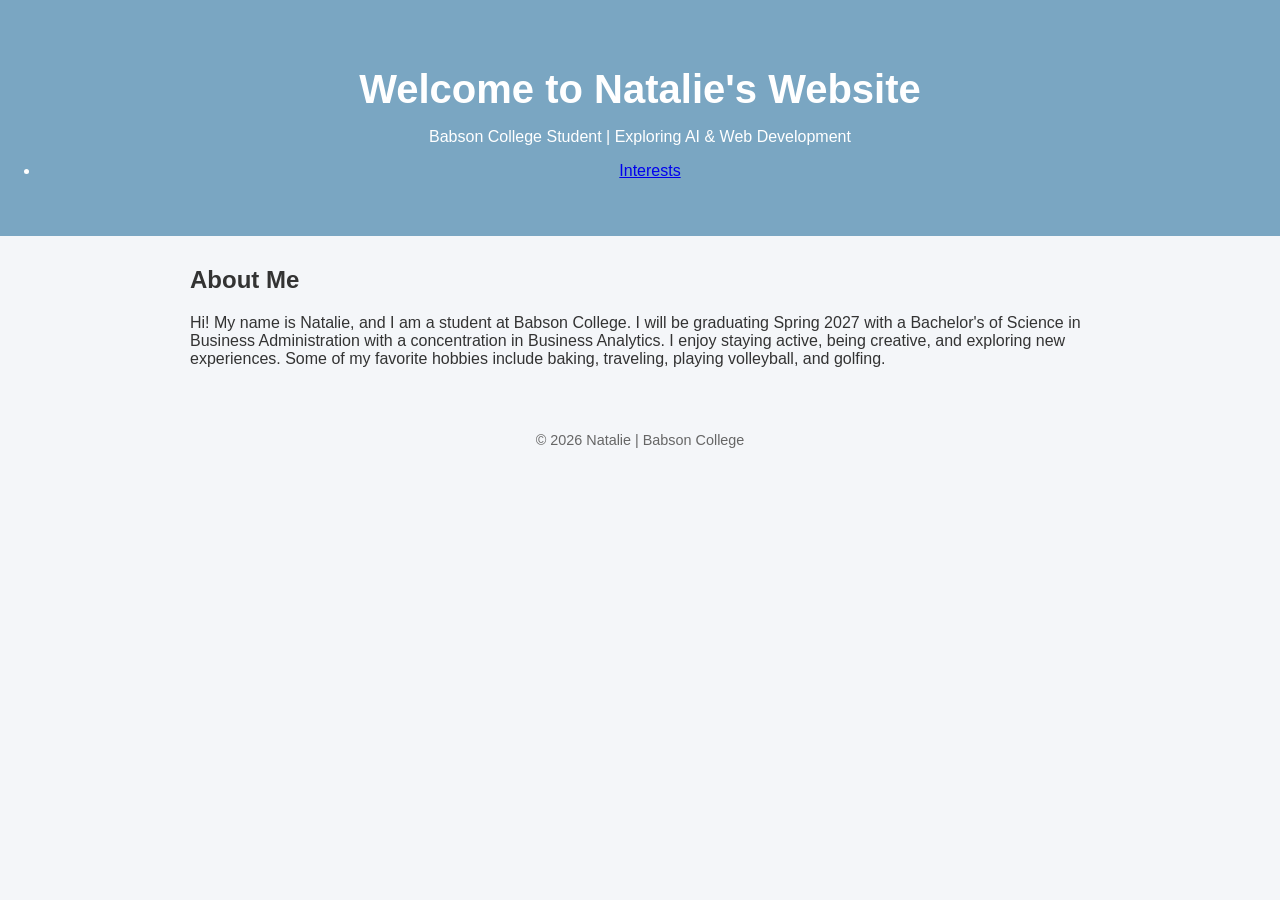
==== about-me.html @ 98ca67ca "Created separate tab for an about me section to learn more about me" ====
<!DOCTYPE html>
<html lang="en">
<head>
  <meta charset="UTF-8">
  <meta name="viewport" content="width=device-width, initial-scale=1.0">
  <title>Natalie's Personal Website</title>
  <link rel="stylesheet" href="css/style.css">
</head>

<body>
  <header>
    <h1>Welcome to Natalie's Website</h1>
    <p>Babson College Student | Exploring AI & Web Development</p>
    <nav>
      <ul>
        <li>
          <a href="interests.html">Interests</a>
        </li>

      </ul>
    </nav>
  </header>


  <div class="container">
    <section class="about-me">
      <h2>About Me</h2>
      <p>
        Hi! My name is Natalie, and I am a student at Babson College. I will be graduating Spring 2027 with a Bachelor's of Science in Business Administration with a concentration in Business Analytics.
        I enjoy staying active, being creative, and exploring new experiences. 
        Some of my favorite hobbies include baking, traveling, playing volleyball, and golfing.
      </p>
    </section>
  </div>

  <footer>
    <p>© 2026 Natalie | Babson College</p>
  </footer>

</body>
</html>
---- css/style.css ----
body {
      margin: 0;
      font-family: Arial, sans-serif;
      background-color: #f4f6f9;
      color: #333;
}

header {
      background-color: #7aa6c2;
      color: white;
      text-align: center;
      padding: 40px 20px;
}

header h1 {
      margin-bottom: 10px;
      font-size: 2.5rem;
}

.container {
      width: 90%;
      max-width: 900px;
      margin: 30px auto;
}

.section {
      background-color: white;
      padding: 25px;
      margin-bottom: 25px;
      border-radius: 10px;
      box-shadow: 0 2px 8px rgba(0,0,0,0.08);
}

.section h2 {
      color: #7aa6c2;
      margin-bottom: 15px;
}

ul {
      padding-left: 20px;
}

li {
      margin-bottom: 10px;
}

footer {
      text-align: center;
      padding: 20px;
      color: #666;
      font-size: 0.9rem;
}

@media (max-width: 600px) {
      header h1 {
        font-size: 2rem;
      }

      .section {
        padding: 20px;
      }
}
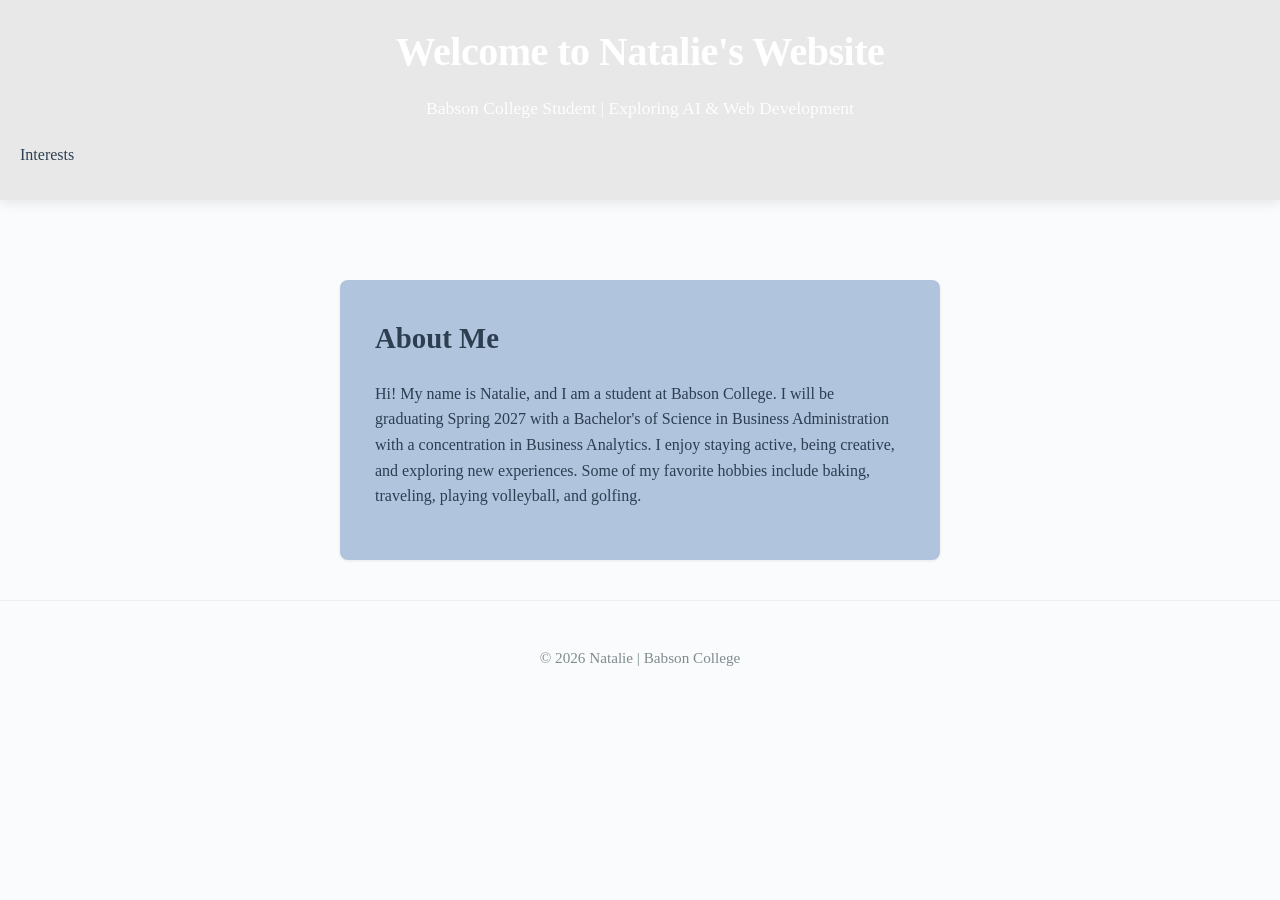
==== commit 98b1976e: "Updated files with new styles.css link" ====
--- a/about-me.html
+++ b/about-me.html
@@ -4,7 +4,7 @@
   <meta charset="UTF-8">
   <meta name="viewport" content="width=device-width, initial-scale=1.0">
   <title>Natalie's Personal Website</title>
-  <link rel="stylesheet" href="css/style.css">
+  <link rel="stylesheet" href="css/styles.css">
 </head>
 
 <body>
--- a/css/styles.css
+++ b/css/styles.css
@@ -0,0 +1,208 @@
+* {
+      box-sizing: border-box;
+}
+
+body {
+      margin: 0;
+      font-family:'Times New Roman', Times, serif;
+      background-color: #fafbfc;
+      color: #2c3e50;
+      line-height: 1.6;
+}
+
+header {
+      background: #e8e8e8;
+      color: white;
+      text-align: center;
+      padding: 20px;
+      box-shadow: 0 2px 12px rgba(0, 0, 0, 0.1);
+}
+
+header h1 {
+      margin: 0 0 10px 0;
+      font-size: 2.5rem;
+      font-weight: 700;
+      letter-spacing: -0.5px;
+}
+
+header p {
+      margin: 0;
+      font-size: 1.1rem;
+      font-weight: 300;
+      opacity: 0.95;
+}
+
+#hero {
+      display: flex;
+      align-items: center;
+      gap: 40px;
+      background-color: #e8e8e8;
+      padding: 50px;
+      border-radius: 8px;
+      margin: 30px auto;
+      max-width: 1000px;
+      width: 90%;
+}
+
+.hero-text {
+      flex: 1;
+      font-family: 'Times New Roman', serif;
+}
+
+.hero-text h1 {
+      margin: 0 0 15px 0;
+      font-size: 2.5rem;
+      font-weight: 700;
+      color: #2c3e50;
+}
+
+.hero-text p {
+      margin: 0;
+      font-size: 1.1rem;
+      color: #34495e;
+}
+
+.hero-photo {
+      flex: 1;
+      text-align: center;
+}
+
+.hero-photo figure {
+      margin: 0;
+}
+
+.hero-photo img {
+      max-width: 100%;
+      height: auto;
+      border-radius: 8px;
+      box-shadow: 0 2px 8px rgba(0, 0, 0, 0.1);
+}
+
+nav ul {
+      list-style: none;
+      padding: 20px 0 0 0;
+      margin: 0;
+      display: flex;
+      justify-content: flex-start;
+      gap: 30px;
+}
+
+nav a {
+      color: #2c3e50;
+      text-decoration: none;
+      font-weight: 500;
+      transition: opacity 0.3s ease;
+}
+
+nav a:hover {
+      opacity: 0.8;
+}
+
+.about-link {
+      background-color: #B0C4DE;
+      padding: 10px 15px;
+      border-radius: 6px;
+      display: inline-block;
+      color: #2c3e50 !important;
+}
+
+.about-link:hover {
+      opacity: 0.9;
+}
+
+.container {
+      width: 90%;
+      max-width: 900px;
+      margin: 40px auto;
+}
+
+.section {
+      background-color: white;
+      padding: 35px;
+      margin-bottom: 30px;
+      border-radius: 8px;
+      box-shadow: 0 1px 3px rgba(0, 0, 0, 0.08);
+      transition: box-shadow 0.3s ease;
+}
+
+.section:hover {
+      box-shadow: 0 4px 12px rgba(0, 0, 0, 0.12);
+}
+
+.section h2 {
+      color: #2c3e50;
+      margin: 0 0 20px 0;
+      font-size: 1.8rem;
+      font-weight: 600;
+}
+
+.about-me {
+      background-color: lightsteelblue;
+      padding: 35px;
+      margin: 80px auto 30px auto;
+      border-radius: 8px;
+      box-shadow: 0 1px 3px rgba(0, 0, 0, 0.08);
+      max-width: 600px;
+}
+
+.about-me h2 {
+      color: #2c3e50;
+      margin: 0 0 20px 0;
+      font-size: 1.8rem;
+      font-weight: 600;
+}
+
+ul {
+      padding-left: 20px;
+      margin: 0;
+}
+
+li {
+      margin-bottom: 12px;
+      color: #34495e;
+}
+
+.interest-image {
+      max-width: 100%;
+      height: auto;
+      border-radius: 8px;
+      margin-top: 15px;
+      box-shadow: 0 2px 8px rgba(0, 0, 0, 0.1);
+}
+
+footer {
+      text-align: center;
+      padding: 30px 20px;
+      color: #7f8c8d;
+      font-size: 0.95rem;
+      border-top: 1px solid #ecf0f1;
+      margin-top: 40px;
+}
+
+@media (max-width: 600px) {
+      header h1 {
+            font-size: 2rem;
+      }
+
+      header p {
+            font-size: 1rem;
+      }
+
+      nav ul {
+            flex-wrap: wrap;
+            gap: 15px;
+      }
+
+      .container {
+            margin: 30px auto;
+      }
+
+      .section {
+            padding: 25px;
+            margin-bottom: 20px;
+      }
+
+      .section h2 {
+            font-size: 1.5rem;
+      }
+}
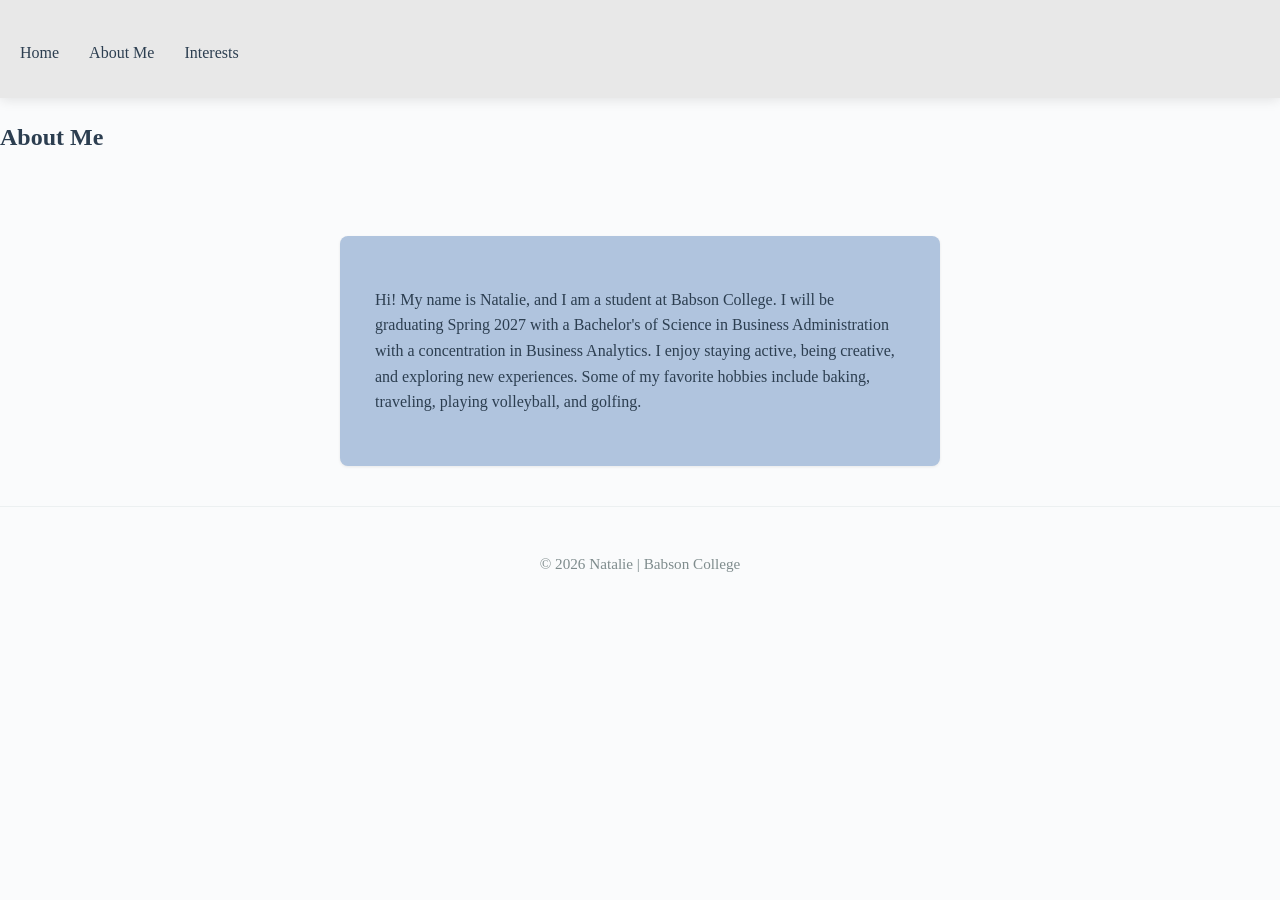
==== commit 2120a1cf: "Added Google font and changed links for header" ====
--- a/about-me.html
+++ b/about-me.html
@@ -3,31 +3,34 @@
 <head>
   <meta charset="UTF-8">
   <meta name="viewport" content="width=device-width, initial-scale=1.0">
-  <title>Natalie's Personal Website</title>
+  <title>About Me | Natalie's Personal Website</title>
+  <link rel="preconnect" href="https://fonts.googleapis.com">
+  <link href="https://fonts.googleapis.com/css2?family=Gelasio:ital,wght@0,400;0,500;0,600;0,700;1,400&display=swap" rel="stylesheet">
   <link rel="stylesheet" href="css/styles.css">
 </head>
 
 <body>
-  <header>
-    <h1>Welcome to Natalie's Website</h1>
-    <p>Babson College Student | Exploring AI & Web Development</p>
-    <nav>
-      <ul>
-        <li>
-          <a href="interests.html">Interests</a>
-        </li>
-
-      </ul>
-    </nav>
+  <header class="site-header">
+    <div class="header-inner">
+      <nav>
+        <ul>
+          <li><a href="index.html">Home</a></li>
+          <li><a href="about-me.html" class="active">About Me</a></li>
+          <li><a href="interests.html">Interests</a></li>
+        </ul>
+      </nav>
+    </div>
   </header>
 
+  <section class="page-header">
+    <h1>About Me</h1>
+  </section>
 
   <div class="container">
     <section class="about-me">
-      <h2>About Me</h2>
       <p>
         Hi! My name is Natalie, and I am a student at Babson College. I will be graduating Spring 2027 with a Bachelor's of Science in Business Administration with a concentration in Business Analytics.
-        I enjoy staying active, being creative, and exploring new experiences. 
+        I enjoy staying active, being creative, and exploring new experiences.
         Some of my favorite hobbies include baking, traveling, playing volleyball, and golfing.
       </p>
     </section>
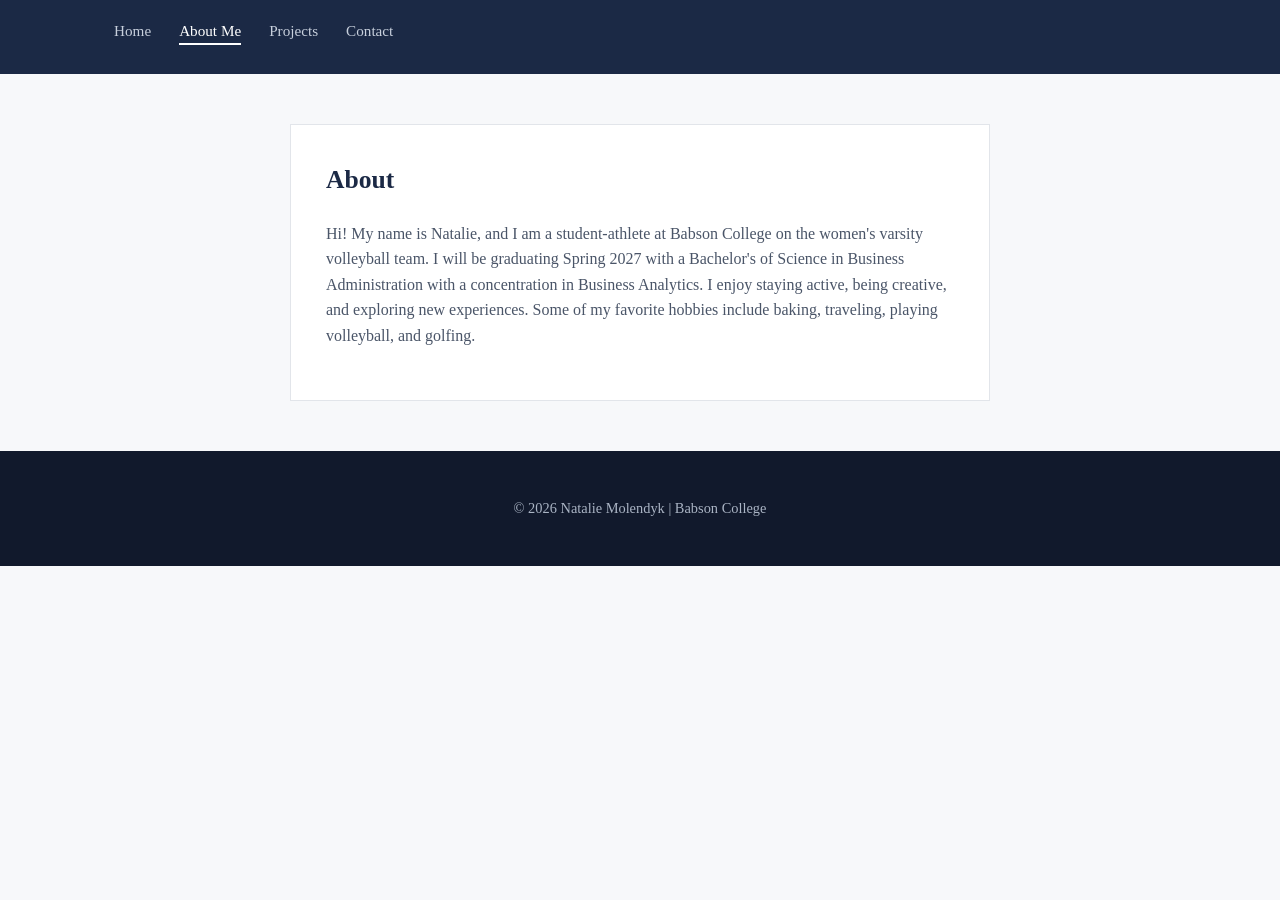
==== commit 34552b32: "Included links to new pages" ====
--- a/about-me.html
+++ b/about-me.html
@@ -16,28 +16,28 @@
         <ul>
           <li><a href="index.html">Home</a></li>
           <li><a href="about-me.html" class="active">About Me</a></li>
-          <li><a href="interests.html">Interests</a></li>
+          <li><a href="projects.html">Projects</a></li>
+          <li><a href="contact.html">Contact</a></li>
         </ul>
       </nav>
     </div>
   </header>
 
-  <section class="page-header">
-    <h1>About Me</h1>
-  </section>
-
-  <div class="container">
-    <section class="about-me">
-      <p>
-        Hi! My name is Natalie, and I am a student at Babson College. I will be graduating Spring 2027 with a Bachelor's of Science in Business Administration with a concentration in Business Analytics.
-        I enjoy staying active, being creative, and exploring new experiences.
-        Some of my favorite hobbies include baking, traveling, playing volleyball, and golfing.
-      </p>
-    </section>
-  </div>
+  <main>
+    <div class="container">
+      <section class="about-me">
+        <h2>About</h2>
+        <p>
+          Hi! My name is Natalie, and I am a student-athlete at Babson College on the women's varsity volleyball team. I will be graduating Spring 2027 with a Bachelor's of Science in Business Administration with a concentration in Business Analytics.
+          I enjoy staying active, being creative, and exploring new experiences.
+          Some of my favorite hobbies include baking, traveling, playing volleyball, and golfing.
+        </p>
+      </section>
+    </div>
+  </main>
 
   <footer>
-    <p>© 2026 Natalie | Babson College</p>
+    <p>© 2026 Natalie Molendyk | Babson College</p>
   </footer>
 
 </body>
--- a/css/styles.css
+++ b/css/styles.css
@@ -1,208 +1,246 @@
 * {
-      box-sizing: border-box;
+  box-sizing: border-box;
+}
+
+:root {
+  --navy: #1b2945;
+  --navy-dark: #11192c;
+  --slate: #4a5568;
+  --bg: #f7f8fa;
+  --white: #ffffff;
+  --border: #e2e5ea;
+  --nav-link: #c7cfdc;
 }
 
 body {
-      margin: 0;
-      font-family:'Times New Roman', Times, serif;
-      background-color: #fafbfc;
-      color: #2c3e50;
-      line-height: 1.6;
-}
-
-header {
-      background: #e8e8e8;
-      color: white;
-      text-align: center;
-      padding: 20px;
-      box-shadow: 0 2px 12px rgba(0, 0, 0, 0.1);
-}
-
-header h1 {
-      margin: 0 0 10px 0;
-      font-size: 2.5rem;
-      font-weight: 700;
-      letter-spacing: -0.5px;
-}
-
-header p {
-      margin: 0;
-      font-size: 1.1rem;
-      font-weight: 300;
-      opacity: 0.95;
-}
-
+  margin: 0;
+  font-family: 'Gelasio', Georgia, 'Times New Roman', serif;
+  background-color: var(--bg);
+  color: var(--slate);
+  line-height: 1.6;
+}
+
+/* Site-wide navigation header, present on every page */
+.site-header {
+  background: var(--navy);
+}
+
+.header-inner {
+  max-width: 1100px;
+  margin: 0 auto;
+  display: flex;
+  align-items: center;
+  justify-content: space-between;
+  padding: 18px 24px;
+}
+
+.site-title {
+  color: #ffffff;
+  font-size: 1.25rem;
+  font-weight: 700;
+  text-decoration: none;
+  letter-spacing: 0.01em;
+}
+
+.site-header nav ul {
+  list-style: none;
+  display: flex;
+  gap: 28px;
+  margin: 0;
+  padding: 0;
+}
+
+.site-header nav a {
+  color: var(--nav-link);
+  text-decoration: none;
+  font-weight: 500;
+  font-size: 0.95rem;
+  transition: color 0.2s ease;
+}
+
+.site-header nav a:hover {
+  color: #ffffff;
+}
+
+.site-header nav a.active {
+  color: #ffffff;
+  border-bottom: 2px solid #ffffff;
+  padding-bottom: 4px;
+}
+
+/* Homepage hero */
 #hero {
-      display: flex;
-      align-items: center;
-      gap: 40px;
-      background-color: #e8e8e8;
-      padding: 50px;
-      border-radius: 8px;
-      margin: 30px auto;
-      max-width: 1000px;
-      width: 90%;
+  display: flex;
+  align-items: center;
+  gap: 50px;
+  background-color: var(--white);
+  padding: 70px 50px;
+  margin: 0 auto;
+  max-width: 1100px;
+  width: 90%;
 }
 
 .hero-text {
-      flex: 1;
-      font-family: 'Times New Roman', serif;
+  flex: 1;
 }
 
 .hero-text h1 {
-      margin: 0 0 15px 0;
-      font-size: 2.5rem;
-      font-weight: 700;
-      color: #2c3e50;
+  margin: 0 0 14px 0;
+  font-size: 2.4rem;
+  font-weight: 700;
+  color: var(--navy);
 }
 
 .hero-text p {
-      margin: 0;
-      font-size: 1.1rem;
-      color: #34495e;
+  margin: 0;
+  font-size: 1.05rem;
+  color: var(--slate);
+}
+
+.cta-button {
+  display: inline-block;
+  margin-top: 26px;
+  padding: 12px 28px;
+  background: var(--navy);
+  color: #ffffff;
+  text-decoration: none;
+  font-weight: 600;
+  font-size: 0.95rem;
+  letter-spacing: 0.01em;
+  transition: background 0.2s ease;
+}
+
+.cta-button:hover {
+  background: var(--navy-dark);
 }
 
 .hero-photo {
-      flex: 1;
-      text-align: center;
+  flex: 1;
+  text-align: center;
 }
 
 .hero-photo figure {
-      margin: 0;
+  margin: 0;
 }
 
 .hero-photo img {
-      max-width: 100%;
-      height: auto;
-      border-radius: 8px;
-      box-shadow: 0 2px 8px rgba(0, 0, 0, 0.1);
-}
-
-nav ul {
-      list-style: none;
-      padding: 20px 0 0 0;
-      margin: 0;
-      display: flex;
-      justify-content: flex-start;
-      gap: 30px;
-}
-
-nav a {
-      color: #2c3e50;
-      text-decoration: none;
-      font-weight: 500;
-      transition: opacity 0.3s ease;
-}
-
-nav a:hover {
-      opacity: 0.8;
-}
-
-.about-link {
-      background-color: #B0C4DE;
-      padding: 10px 15px;
-      border-radius: 6px;
-      display: inline-block;
-      color: #2c3e50 !important;
-}
-
-.about-link:hover {
-      opacity: 0.9;
+  max-width: 100%;
+  height: auto;
+  border: 1px solid var(--border);
+  box-shadow: 0 4px 18px rgba(20, 30, 50, 0.12);
+}
+
+/* Page header band, used on About Me and Interests pages */
+.page-header {
+  background: var(--navy);
+  color: #ffffff;
+  text-align: center;
+  padding: 56px 20px;
+}
+
+.page-header h1 {
+  margin: 0;
+  font-size: 2.1rem;
+  font-weight: 700;
 }
 
 .container {
-      width: 90%;
-      max-width: 900px;
-      margin: 40px auto;
-}
-
-.section {
-      background-color: white;
-      padding: 35px;
-      margin-bottom: 30px;
-      border-radius: 8px;
-      box-shadow: 0 1px 3px rgba(0, 0, 0, 0.08);
-      transition: box-shadow 0.3s ease;
-}
-
-.section:hover {
-      box-shadow: 0 4px 12px rgba(0, 0, 0, 0.12);
-}
-
-.section h2 {
-      color: #2c3e50;
-      margin: 0 0 20px 0;
-      font-size: 1.8rem;
-      font-weight: 600;
-}
-
+  width: 90%;
+  max-width: 900px;
+  margin: 50px auto;
+}
+
+.section,
 .about-me {
-      background-color: lightsteelblue;
-      padding: 35px;
-      margin: 80px auto 30px auto;
-      border-radius: 8px;
-      box-shadow: 0 1px 3px rgba(0, 0, 0, 0.08);
-      max-width: 600px;
-}
-
+  background-color: var(--white);
+  border: 1px solid var(--border);
+  padding: 35px;
+  margin-bottom: 30px;
+}
+
+.section h2,
 .about-me h2 {
-      color: #2c3e50;
-      margin: 0 0 20px 0;
-      font-size: 1.8rem;
-      font-weight: 600;
+  color: var(--navy);
+  margin: 0 0 20px 0;
+  font-size: 1.6rem;
+  font-weight: 600;
+}
+
+.about-me {
+  max-width: 700px;
+  margin-left: auto;
+  margin-right: auto;
 }
 
 ul {
-      padding-left: 20px;
-      margin: 0;
+  padding-left: 20px;
+  margin: 0;
 }
 
 li {
-      margin-bottom: 12px;
-      color: #34495e;
+  margin-bottom: 12px;
+  color: var(--slate);
 }
 
 .interest-image {
-      max-width: 100%;
-      height: auto;
-      border-radius: 8px;
-      margin-top: 15px;
-      box-shadow: 0 2px 8px rgba(0, 0, 0, 0.1);
+  max-width: 100%;
+  height: auto;
+  margin-top: 15px;
+  border: 1px solid var(--border);
+  box-shadow: 0 2px 8px rgba(20, 30, 50, 0.08);
 }
 
 footer {
-      text-align: center;
-      padding: 30px 20px;
-      color: #7f8c8d;
-      font-size: 0.95rem;
-      border-top: 1px solid #ecf0f1;
-      margin-top: 40px;
+  text-align: center;
+  padding: 32px 20px;
+  background: var(--navy-dark);
+  color: #aab4c4;
+  font-size: 0.9rem;
 }
 
 @media (max-width: 600px) {
-      header h1 {
-            font-size: 2rem;
-      }
-
-      header p {
-            font-size: 1rem;
-      }
-
-      nav ul {
-            flex-wrap: wrap;
-            gap: 15px;
-      }
-
-      .container {
-            margin: 30px auto;
-      }
-
-      .section {
-            padding: 25px;
-            margin-bottom: 20px;
-      }
-
-      .section h2 {
-            font-size: 1.5rem;
-      }
+  .header-inner {
+    flex-direction: column;
+    gap: 14px;
+    padding: 18px;
+  }
+
+  .site-header nav ul {
+    gap: 18px;
+    flex-wrap: wrap;
+    justify-content: center;
+  }
+
+  #hero {
+    flex-direction: column;
+    padding: 40px 24px;
+    text-align: center;
+  }
+
+  .hero-text h1 {
+    font-size: 1.9rem;
+  }
+
+  .page-header {
+    padding: 40px 20px;
+  }
+
+  .page-header h1 {
+    font-size: 1.7rem;
+  }
+
+  .container {
+    margin: 30px auto;
+  }
+
+  .section,
+  .about-me {
+    padding: 25px;
+    margin-bottom: 20px;
+  }
+
+  .section h2,
+  .about-me h2 {
+    font-size: 1.4rem;
+  }
 }
